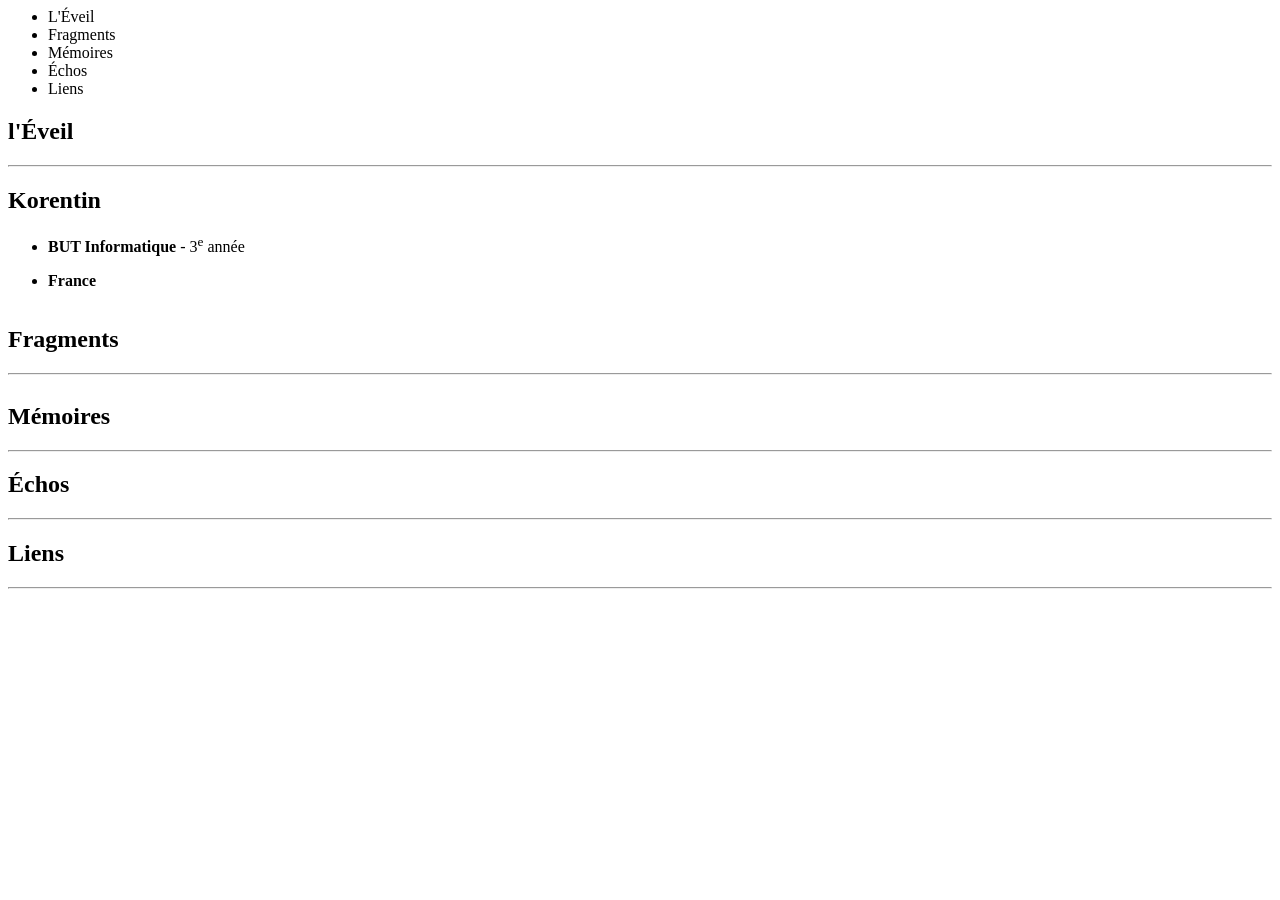
==== index.html @ caa86944 "Feat: Start of new version" ====
<html>
<head>
    
</head>
<body>
    <header>
        <nav>
            <ul>
                <li>L'Éveil</li>
                <li>Fragments</li>
                <li>Mémoires</li>
                <li>Échos</li>
                <li>Liens</li>
            </ul>
        </nav>
    </header>
    <main>
        <!-- 
        Fil rouge :
        - Un "fil" qui tisse l'histoire (déroulé du portfolio dans la trame du destin)
          Le fil est contrôlé par du code qui représente le Weaver, caché dans l'ombre à manipuler le destin
        - Thème/couleurs tirés du Weaver's Code
        - Apparition des images réelles/icônes -> fil qui tourne en rond comme un serpent qui se referme puis forme l'image petit à petit
        - le Fil est un nouveau visiteur, reveler au moment du lien, où le visiteur tisse un nouveau noeud dans la trame
        -->

        <!--
        Idées pour l'Éveil :
        - Le texte est écrit dans le même style que dans une fenêtre créée par le Sortilège du Cauchemar
        - Le texte est écrit au fur et à mesure, comme tissé dans la trame de la réalité
        - Mon visage en ASCII qui est écrit au fur et à mesure -> pouvoir sélectionner le Réel qui déchire la réalité comme une Porte des Rêves
        -->

        <section id="chapter1" class="chapter">
            <h1>
                l'Éveil
            </h1>
            <hr>
            <h2>
                Korentin
            </h2>
            <ul>
                <li><p><strong>BUT Informatique</strong> - 3<sup>e</sup> année</p></li>
                <li><p><strong>France</strong></p></li>
            </ul>
            <div class="picture">
                <!-- Image en ASCII -->
                <!-- image -->
                 <img src="" alt="">
            </div>
        </section>

        <!--
        Idées pour Fragments :
        - Dans un style de modules en plusieurs fragments qui se font recoudre ensemble par le fil rouge
        - Les modules contiennent des projets différents
        -->

        <section id="chapter2" class="chapter">
            <h1>
                Fragments
            </h1>
            <hr>
            <div class="fragment">
                <!-- Texte -->
                <!-- Image -->
                <img src="" alt="">
                <a href=""></a> <!-- Lien vers le github... -->
            </div>
            <!--...-->
        </section>

        <!--
        Idées pour les Mémoires/Arsenal :
        - Représente des skills
        - La reconstruction des fragments faite précédemment mène à ce que ce chapitre soit "complet", sur le même principe que Sunny devient complet après avoir rassemblé la lignée du Démon du Destin
          Dans ce chapitre, le fil relie donc les chapitres 1 et 3 en absorbant le chapitre 2, car les projets entraînent des skills
        - Chaque skill peut être agrandi pour savoir quel fragment lui est lié
        -->

        <section id="chapter3" class="chapter">
            <h1>
                Mémoires
            </h1>
            <hr>
            <div class="memoire">
                <h2><!-- Skill name --></h2>
                <p></p>
                <a href=""></a> <!-- Lien vers le fragment qui correspond/apparition du fragment -->
            </div>
        </section>

        <!--
        Idées pour Échos/Destin :
        - Ici ce sont les réalisations majeures comme l'obtention d'un diplôme, un projet réalisé, etc.
          C'est une timeline classique, mais où chaque point suit le fil qui tisse l'histoire, mon histoire
        - Sachant que je suis encore en vie le fil n'as pas encore connu de fin et comme le destin à était defait le fil pends dans le vide en attandant la suite de l'histoire
        -->

        <section id="chapter4" class="chapter">
            <h1>
                Échos
            </h1>
            <hr>
            <div class="echo">
                <h2><!-- titre du point --></h2>
                <p></p>
            </div>
        </section>

        <!--
        Idées pour Liens :
        - En tant qu'épilogue, cette partie doit révéler la réalité tout en servant son but premier : rediriger vers mes différentes pages
        - Ici le code est au premier plan et le fil au second plan
        - Les liens sont affichés en premier
        - Ensuite c'est une citation du Weaver nous appelant son épigone, car au final nous n'avons fait que suivre ses pas en suivant le portfolio (à revoir)
        - Le fil du visiteur se lie au fil de weaver (moi) coupé au precedant chapitire, ce qui fait que weaver ce rend compte d'un nouvelle présence/lien
        -->

        <section id="chapter5" class="chapter">
            <h1>
                Liens
            </h1>
            <hr>
            <!-- Table ? -->
        </section>
    </main>
    <footer>

    </footer>
</body>
</html>
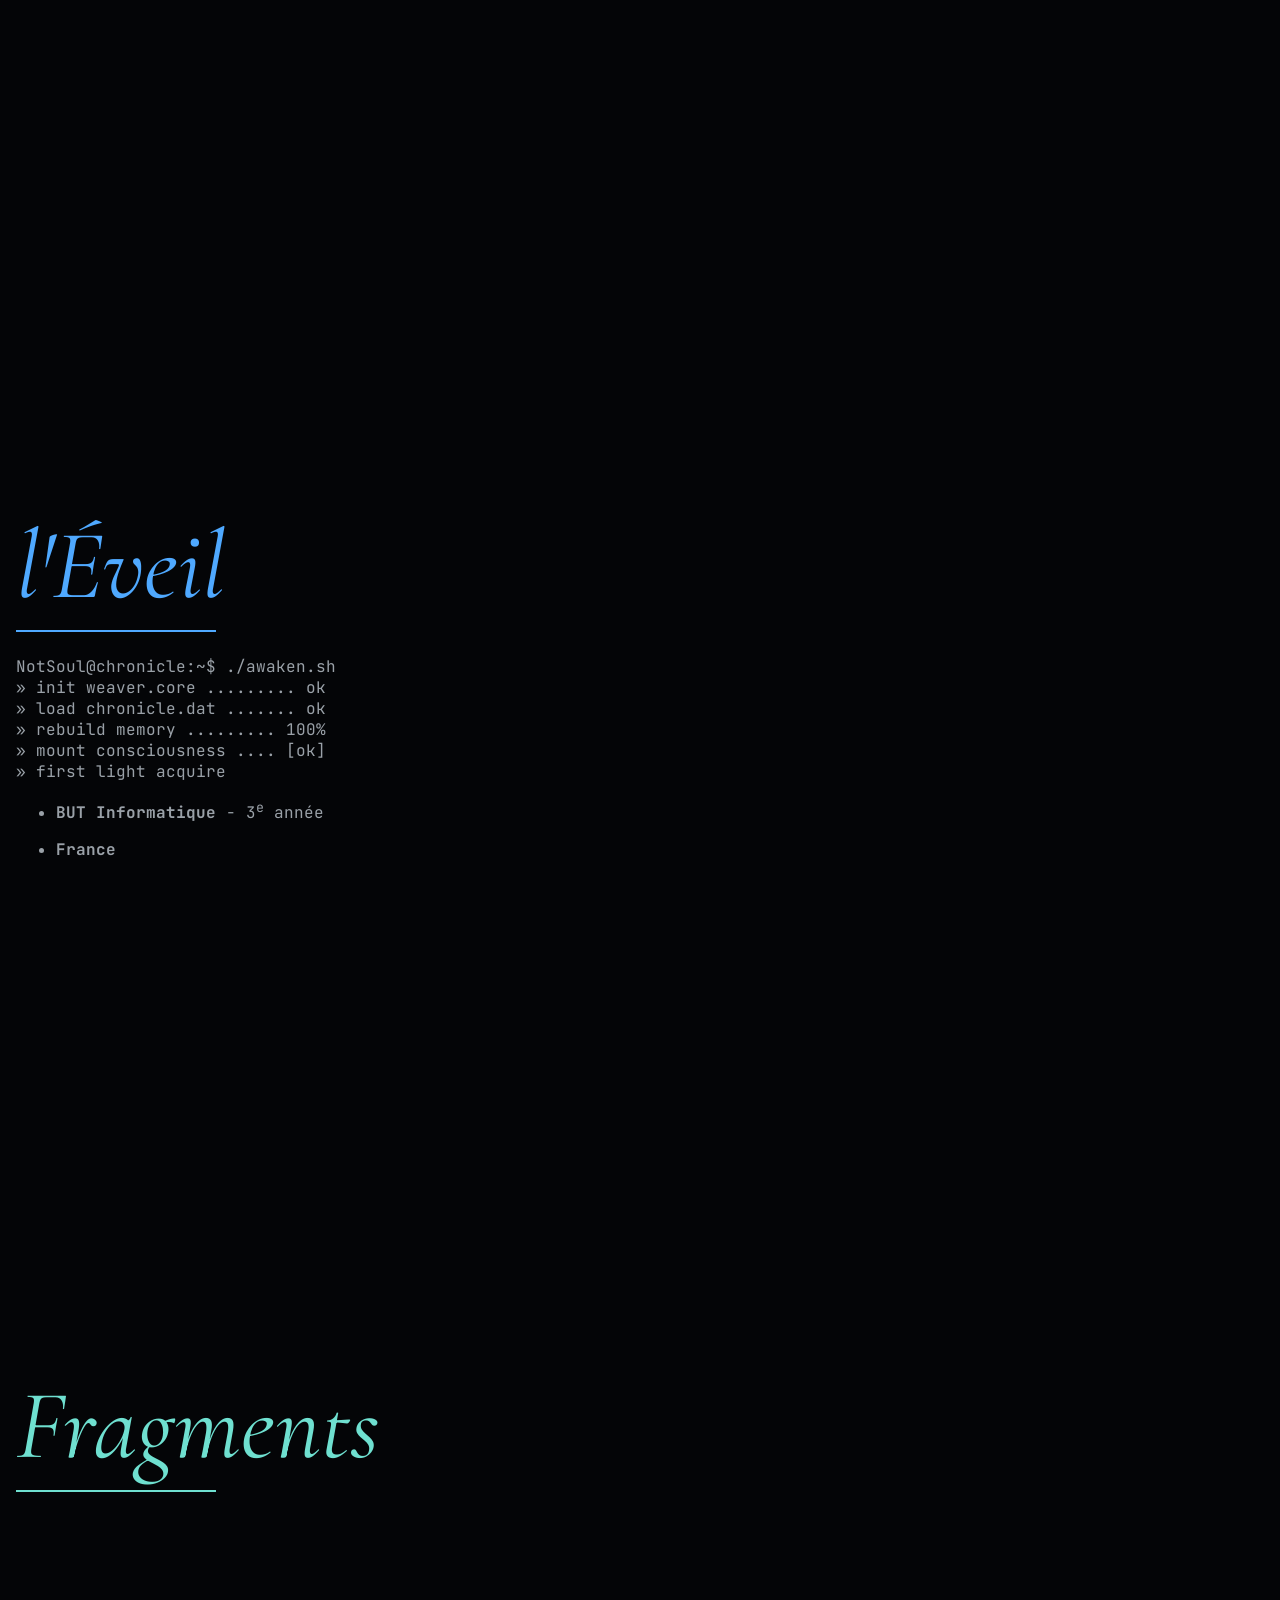
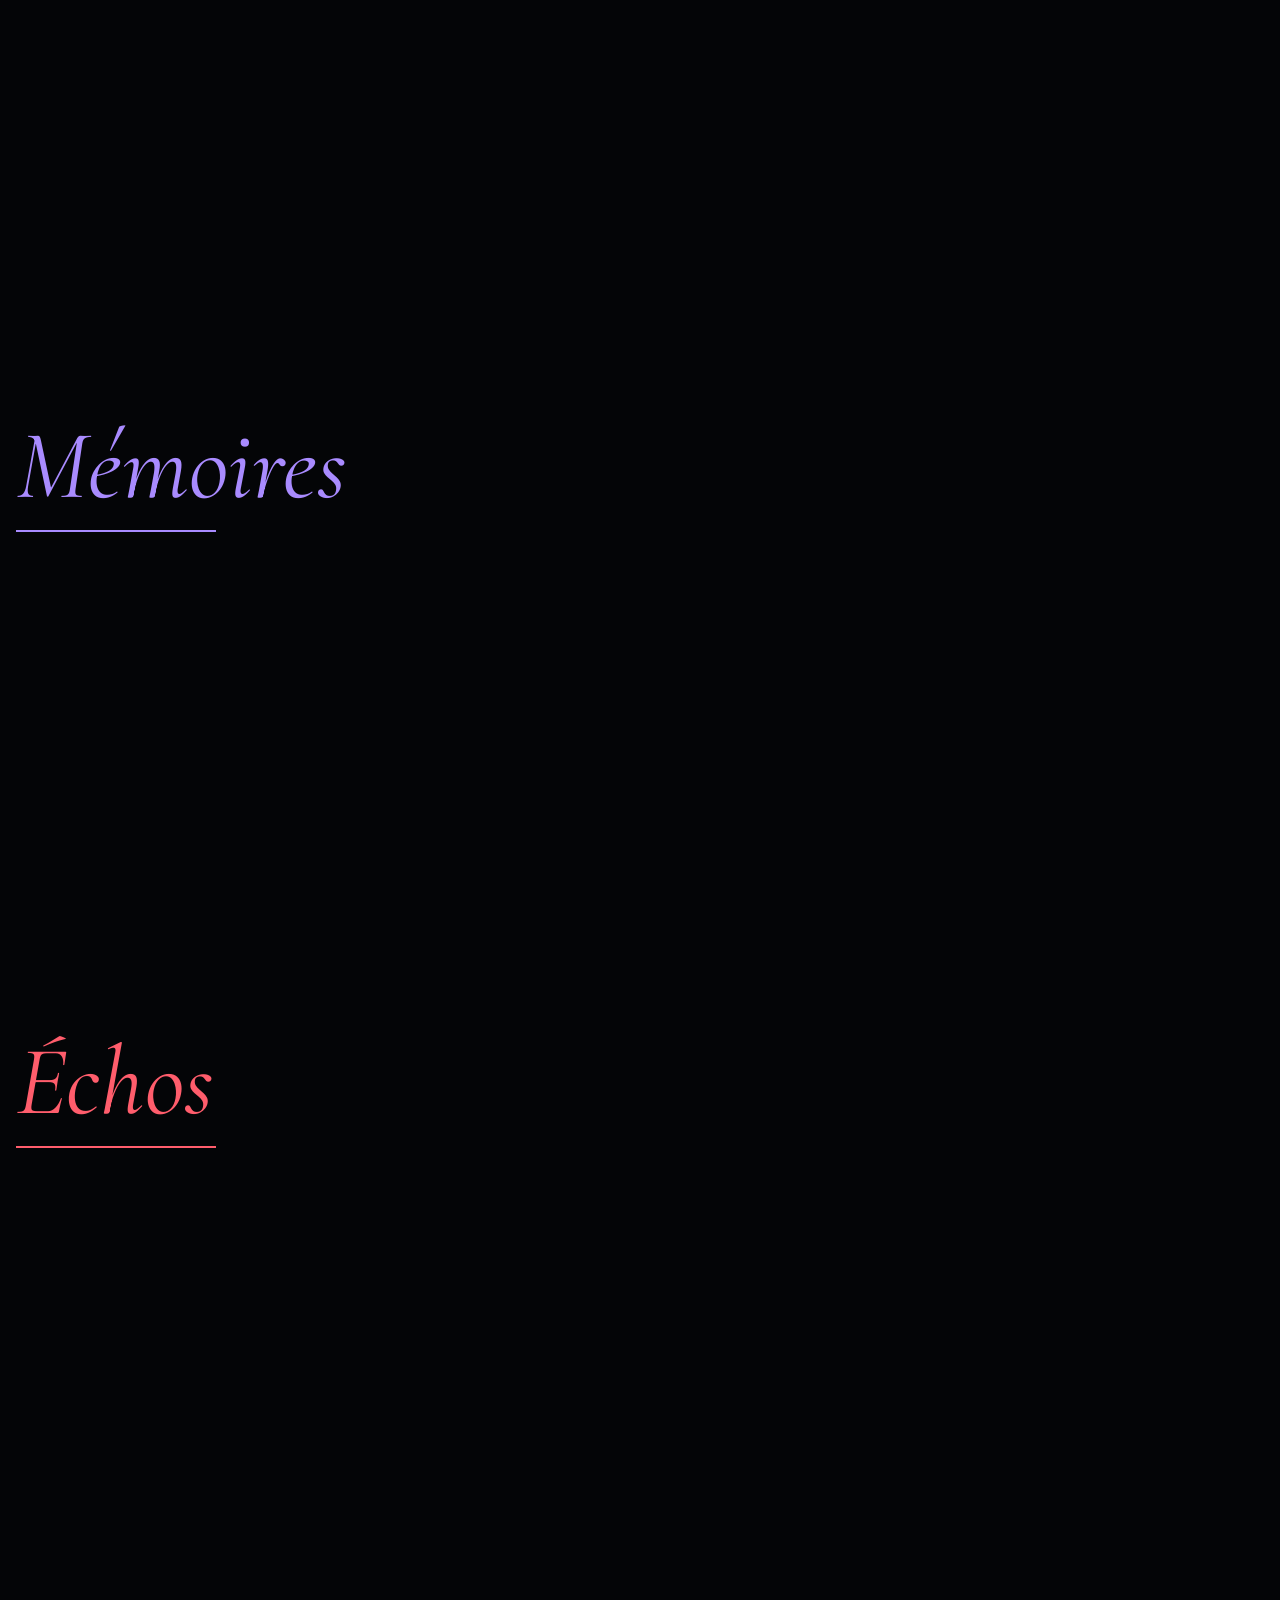
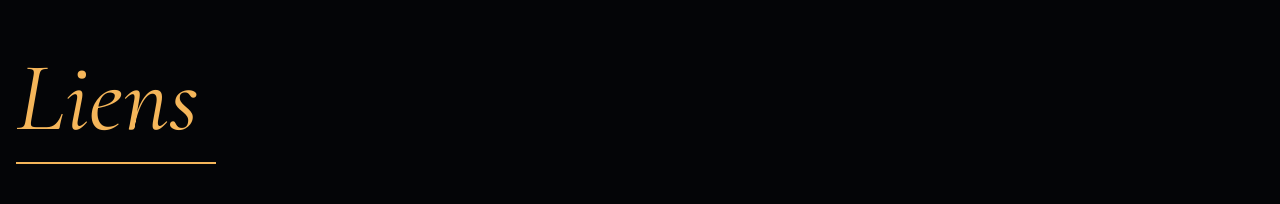
==== commit a70657c5: "Feat: H1 managé, manque glow" ====
--- a/index.html
+++ b/index.html
@@ -1,10 +1,13 @@
 <html>
 <head>
-    
+    <link rel="preconnect" href="https://fonts.googleapis.com">
+    <link rel="preconnect" href="https://fonts.gstatic.com" crossorigin>
+    <link href="https://fonts.googleapis.com/css2?family=Cormorant+Garamond:ital,wght@0,400;0,600;1,400&family=Cinzel:wght@400;600&family=JetBrains+Mono:wght@400;500&display=swap" rel="stylesheet">
+    <link rel="stylesheet" href="style.css">
 </head>
 <body>
     <header>
-        <nav>
+        <!--nav>
             <ul>
                 <li>L'Éveil</li>
                 <li>Fragments</li>
@@ -12,7 +15,7 @@
                 <li>Échos</li>
                 <li>Liens</li>
             </ul>
-        </nav>
+        </nav-->
     </header>
     <main>
         <!-- 
@@ -36,13 +39,20 @@
                 l'Éveil
             </h1>
             <hr>
-            <h2>
-                Korentin
-            </h2>
-            <ul>
-                <li><p><strong>BUT Informatique</strong> - 3<sup>e</sup> année</p></li>
-                <li><p><strong>France</strong></p></li>
-            </ul>
+            <p class="code"> <!-- Revoir avec le context globale -->
+                NotSoul@chronicle:~$ ./awaken.sh <br>
+                » init weaver.core ......... ok <br>
+                » load chronicle.dat ....... ok <br>
+                » rebuild memory ......... 100% <br>
+                » mount consciousness .... [ok] <br>
+                » first light acquire
+            </p>
+            <div>
+                <ul>
+                    <li><p><strong>BUT Informatique</strong> - 3<sup>e</sup> année</p></li>
+                    <li><p><strong>France</strong></p></li>
+                </ul>
+            </div>
             <div class="picture">
                 <!-- Image en ASCII -->
                 <!-- image -->
--- a/style.css
+++ b/style.css
@@ -0,0 +1,65 @@
+* {
+  box-sizing: border-box;
+}
+
+html {
+  scroll-behavior: smooth;
+}
+
+body {
+  margin: 0;
+  padding: 1em;
+  background: #040507;
+  color: #9aa1a8;
+  font-family: "JetBrains Mono", ui-monospace, monospace;
+  -webkit-font-smoothing: antialiased;
+}
+
+.chapter h1 {
+  font-size: 98px;
+  font-style: italic;
+  font-weight: normal;
+  font-family: "Cormorant Garamond", serif;
+  margin: 5em auto 0.05em auto;
+}
+.chapter h1 + hr {
+  max-width: 200px;
+  margin: 0 auto 1.5em 0;
+  border: none;
+  border-top: 2px solid rgba(120, 150, 190, 0.16);
+}
+
+#chapter1 h1 {
+  color: #4fa9ff;
+}
+#chapter1 hr {
+  border-color: #4fa9ff;
+}
+
+#chapter2 h1 {
+  color: #6fe0d0;
+}
+#chapter2 hr {
+  border-color: #6fe0d0;
+}
+
+#chapter3 h1 {
+  color: #a98bff;
+}
+#chapter3 hr {
+  border-color: #a98bff;
+}
+
+#chapter4 h1 {
+  color: #ff5d6c;
+}
+#chapter4 hr {
+  border-color: #ff5d6c;
+}
+
+#chapter5 h1 {
+  color: #f5b65a;
+}
+#chapter5 hr {
+  border-color: #f5b65a;
+}/*# sourceMappingURL=style.css.map */
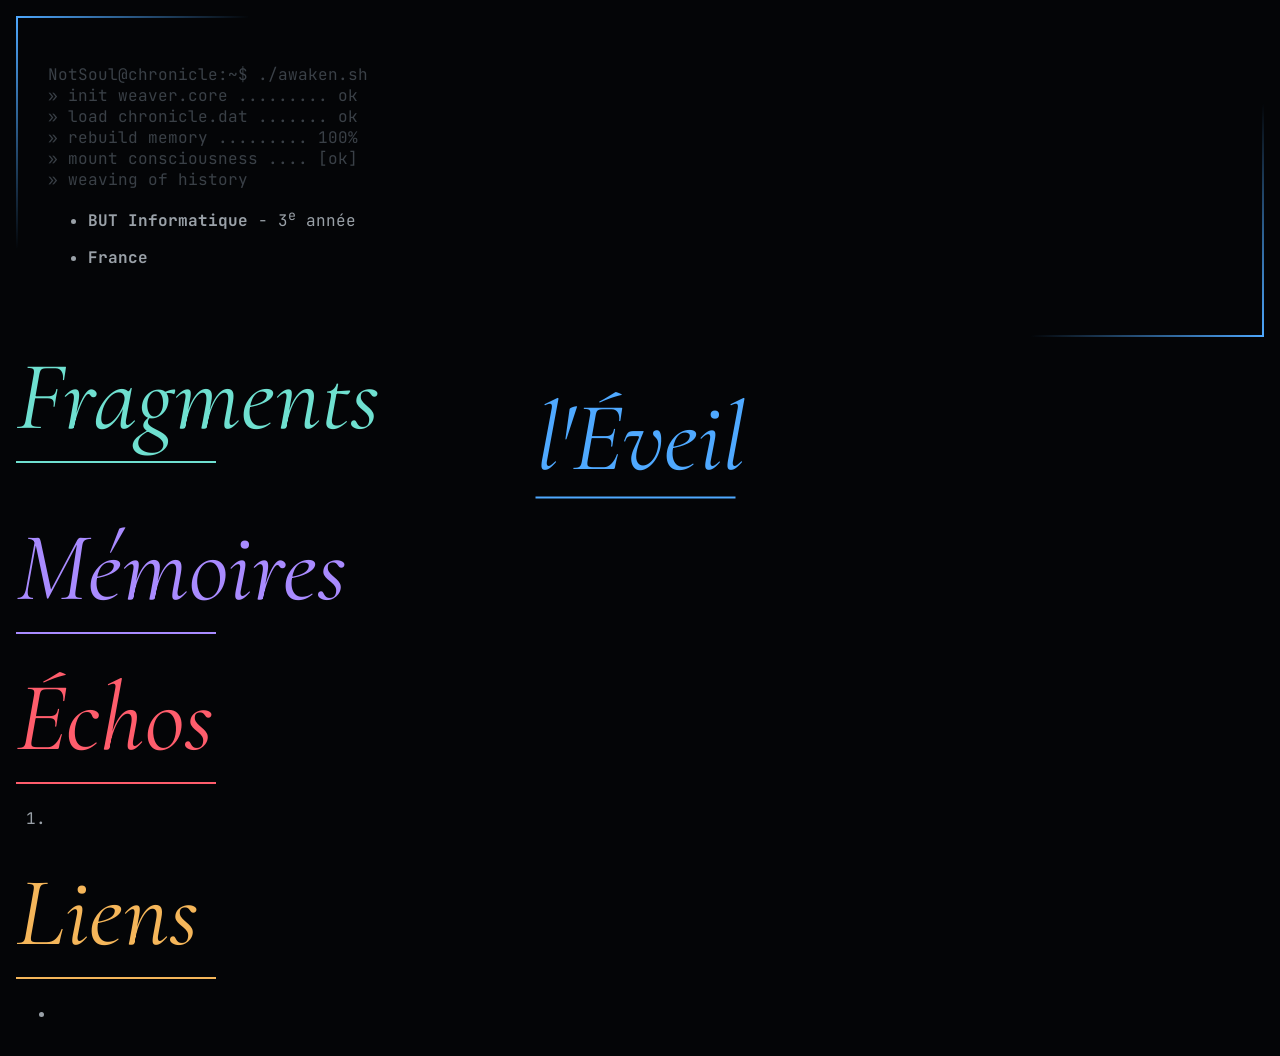
==== commit b6dea22c: "feat: ajout du dossier inspiration" ====
--- a/index.html
+++ b/index.html
@@ -1,5 +1,10 @@
-<html>
+<!DOCTYPE html>
+<html lang="fr">
 <head>
+    <meta charset="UTF-8">
+    <meta name="viewport" content="width=device-width, initial-scale=1.0">
+    <title>NotSoul — Portfolio</title>
+
     <link rel="preconnect" href="https://fonts.googleapis.com">
     <link rel="preconnect" href="https://fonts.gstatic.com" crossorigin>
     <link href="https://fonts.googleapis.com/css2?family=Cormorant+Garamond:ital,wght@0,400;0,600;1,400&family=Cinzel:wght@400;600&family=JetBrains+Mono:wght@400;500&display=swap" rel="stylesheet">
@@ -35,28 +40,32 @@
         -->
 
         <section id="chapter1" class="chapter">
-            <h1>
-                l'Éveil
-            </h1>
-            <hr>
-            <p class="code"> <!-- Revoir avec le context globale -->
-                NotSoul@chronicle:~$ ./awaken.sh <br>
-                » init weaver.core ......... ok <br>
-                » load chronicle.dat ....... ok <br>
-                » rebuild memory ......... 100% <br>
-                » mount consciousness .... [ok] <br>
-                » first light acquire
-            </p>
-            <div>
-                <ul>
-                    <li><p><strong>BUT Informatique</strong> - 3<sup>e</sup> année</p></li>
-                    <li><p><strong>France</strong></p></li>
-                </ul>
+            <div id="awaken-title">
+                <h1>
+                    l'Éveil
+                </h1>
+                <hr>
             </div>
-            <div class="picture">
-                <!-- Image en ASCII -->
-                <!-- image -->
-                 <img src="" alt="">
+            <div class="card">
+                <p class="code bg"> <!-- Revoir avec le context globale -->
+                    NotSoul@chronicle:~$ ./awaken.sh <br>
+                    » init weaver.core ......... ok <br>
+                    » load chronicle.dat ....... ok <br>
+                    » rebuild memory ......... 100% <br>
+                    » mount consciousness .... [ok] <br>
+                    » weaving of history
+                </p>
+                <div>
+                    <ul> <!-- Cette parti pourrait etre abandonner car serait le remplassant du code -->
+                        <li><p><strong>BUT Informatique</strong> - 3<sup>e</sup> année</p></li>
+                        <li><p><strong>France</strong></p></li>
+                    </ul>
+                </div>
+                <div class="picture">
+                    <!-- Image en ASCII -->
+                    <!-- image -->
+                    <img src="" alt="">
+                </div>
             </div>
         </section>
 
@@ -112,10 +121,13 @@
                 Échos
             </h1>
             <hr>
-            <div class="echo">
-                <h2><!-- titre du point --></h2>
-                <p></p>
-            </div>
+            <ol class="echo">
+                <li>
+                    <h2><!-- titre du point --></h2>
+                    <p></p>
+                    <time datetime=""></time> <!-- A remplire -->
+                </li>
+            </ol>
         </section>
 
         <!--
@@ -132,7 +144,10 @@
                 Liens
             </h1>
             <hr>
-            <!-- Table ? -->
+            <ul>
+                <li><a href=""></a></li>
+                <!-- ... -->
+            </ul>
         </section>
     </main>
     <footer>
--- a/style.css
+++ b/style.css
@@ -20,7 +20,7 @@
   font-style: italic;
   font-weight: normal;
   font-family: "Cormorant Garamond", serif;
-  margin: 5em auto 0.05em auto;
+  margin: auto auto 0.05em auto;
 }
 .chapter h1 + hr {
   max-width: 200px;
@@ -29,11 +29,38 @@
   border-top: 2px solid rgba(120, 150, 190, 0.16);
 }
 
+.card {
+  position: relative;
+  padding: 2rem;
+  --c: #fff;
+  --w: 2px;
+}
+
+.card::before {
+  content: "";
+  position: absolute;
+  inset: 0;
+  padding: var(--w);
+  border-radius: inherit;
+  pointer-events: none;
+  background: linear-gradient(135deg, var(--c), transparent 15%), linear-gradient(315deg, var(--c), transparent 15%);
+  -webkit-mask: linear-gradient(#000 0 0) content-box, linear-gradient(#000 0 0);
+  -webkit-mask-composite: xor;
+  mask-composite: exclude;
+}
+
+.code.bg {
+  color: #3a4047;
+}
+
 #chapter1 h1 {
   color: #4fa9ff;
 }
 #chapter1 hr {
   border-color: #4fa9ff;
+}
+#chapter1 .card {
+  --c: #4fa9ff;
 }
 
 #chapter2 h1 {
@@ -42,12 +69,18 @@
 #chapter2 hr {
   border-color: #6fe0d0;
 }
+#chapter2 .card {
+  --c: #6fe0d0;
+}
 
 #chapter3 h1 {
   color: #a98bff;
 }
 #chapter3 hr {
   border-color: #a98bff;
+}
+#chapter3 .card {
+  --c: #a98bff;
 }
 
 #chapter4 h1 {
@@ -56,10 +89,29 @@
 #chapter4 hr {
   border-color: #ff5d6c;
 }
+#chapter4 .card {
+  --c: #ff5d6c;
+}
 
 #chapter5 h1 {
   color: #f5b65a;
 }
 #chapter5 hr {
   border-color: #f5b65a;
+}
+#chapter5 .card {
+  --c: #f5b65a;
+}
+
+#awaken-title {
+  top: 50%;
+  left: 50%;
+  transform: translate(-50%, -50%);
+  position: absolute;
+  justify-items: center;
+  align-items: center;
+}
+#awaken-title h1 {
+  margin: 0;
+  white-space: nowrap;
 }/*# sourceMappingURL=style.css.map */
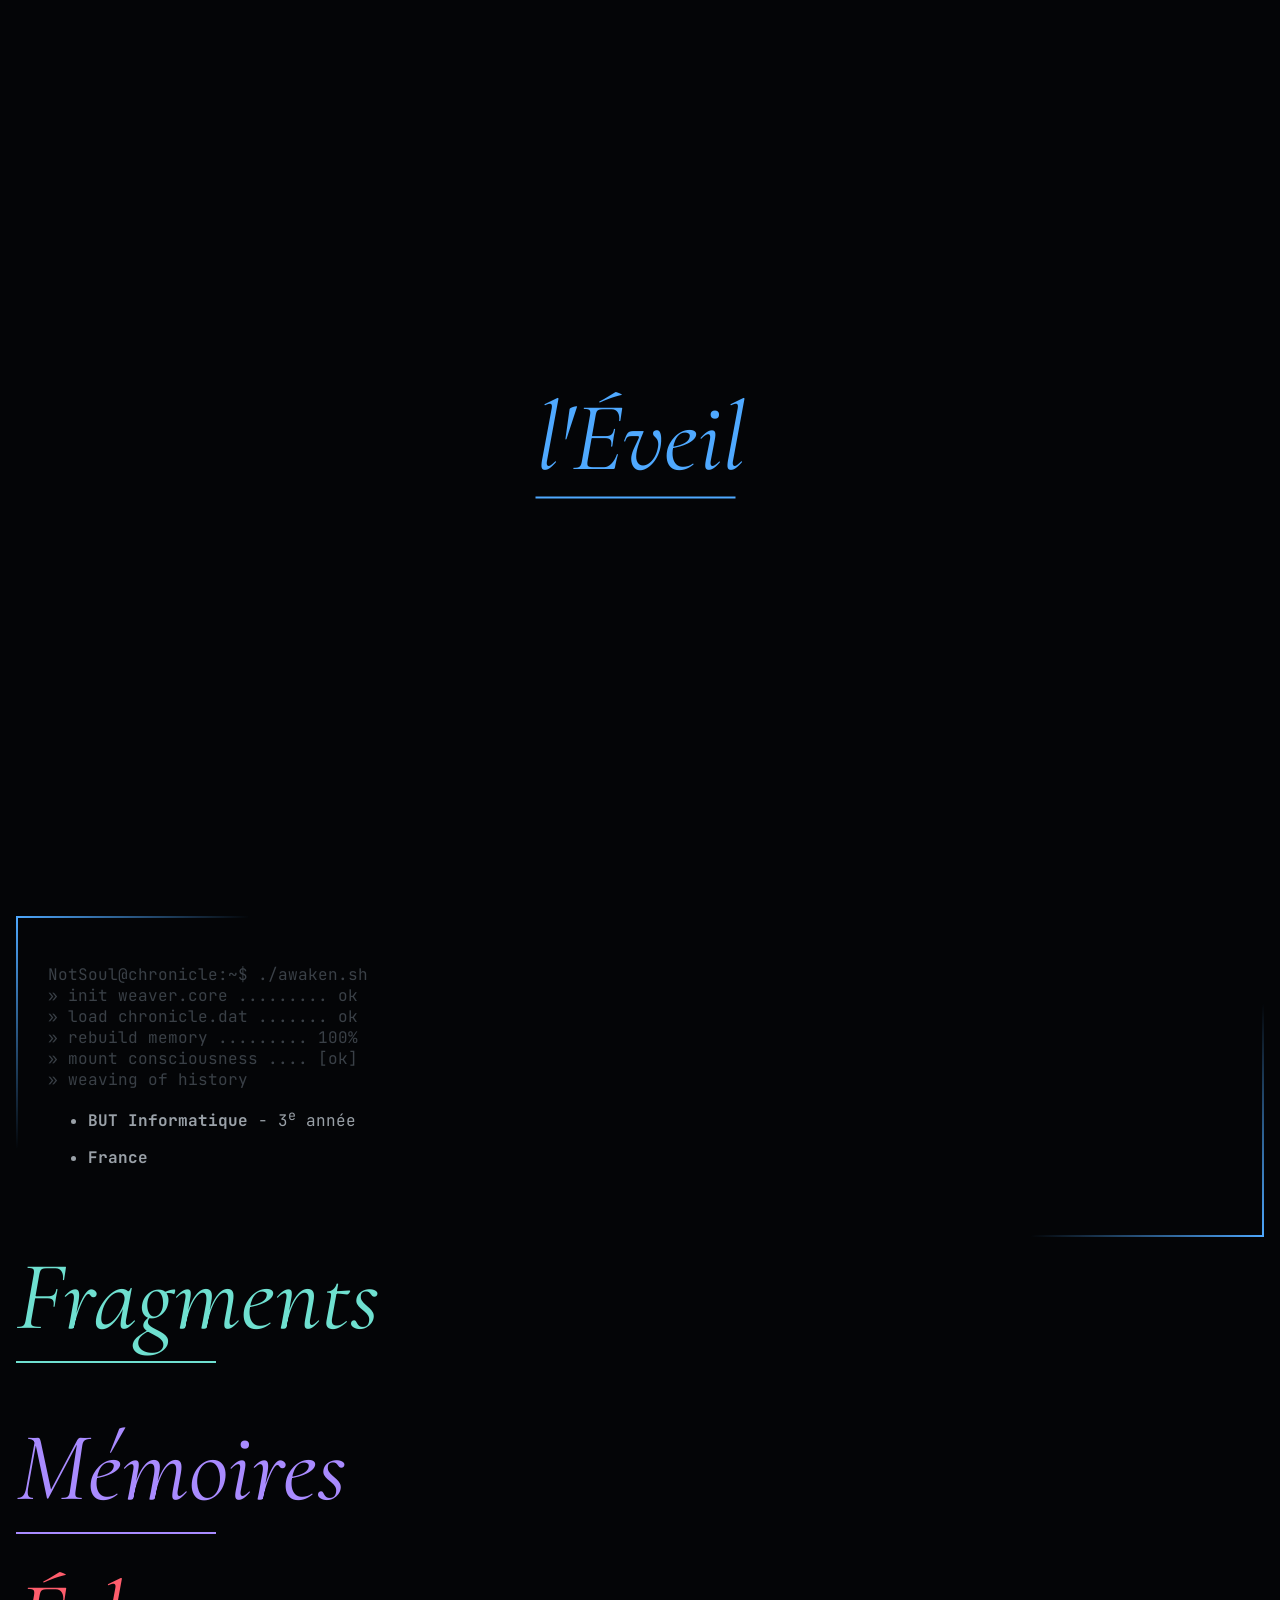
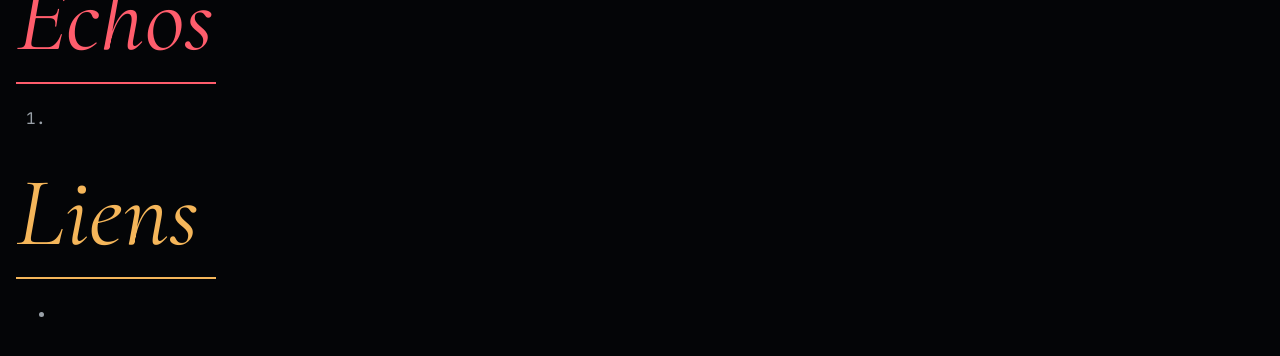
==== commit f5f9a23f: "feat: add full-screen space class for layout adjustment" ====
--- a/index.html
+++ b/index.html
@@ -39,6 +39,8 @@
         - Mon visage en ASCII qui est écrit au fur et à mesure -> pouvoir sélectionner le Réel qui déchire la réalité comme une Porte des Rêves
         -->
 
+        <div class="full-screen-space"></div>
+
         <section id="chapter1" class="chapter">
             <div id="awaken-title">
                 <h1>
@@ -74,7 +76,7 @@
         - Dans un style de modules en plusieurs fragments qui se font recoudre ensemble par le fil rouge
         - Les modules contiennent des projets différents
         -->
-
+  
         <section id="chapter2" class="chapter">
             <h1>
                 Fragments
--- a/style.css
+++ b/style.css
@@ -13,6 +13,10 @@
   color: #9aa1a8;
   font-family: "JetBrains Mono", ui-monospace, monospace;
   -webkit-font-smoothing: antialiased;
+}
+
+.full-screen-space {
+  margin: 100vh 0;
 }
 
 .chapter h1 {
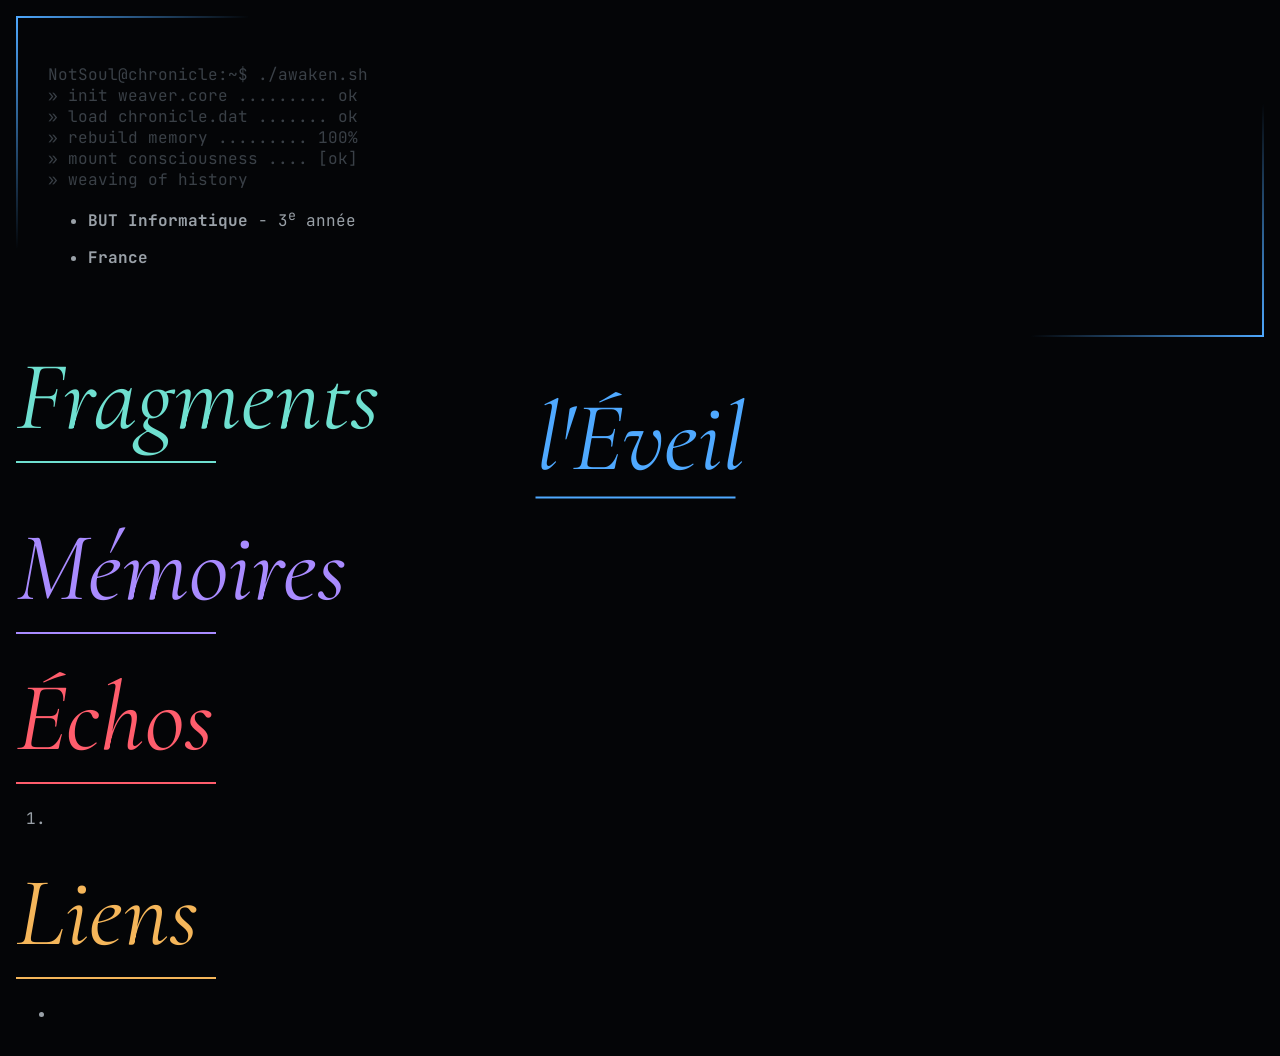
==== commit 27a0fb72: "feat: add free-screen class and update styles; create Oryzo inspiration notes" ====
--- a/index.html
+++ b/index.html
@@ -32,14 +32,14 @@
         - le Fil est un nouveau visiteur, reveler au moment du lien, où le visiteur tisse un nouveau noeud dans la trame
         -->
 
+        <div class="free-screen"></div>
+
         <!--
         Idées pour l'Éveil :
         - Le texte est écrit dans le même style que dans une fenêtre créée par le Sortilège du Cauchemar
         - Le texte est écrit au fur et à mesure, comme tissé dans la trame de la réalité
         - Mon visage en ASCII qui est écrit au fur et à mesure -> pouvoir sélectionner le Réel qui déchire la réalité comme une Porte des Rêves
         -->
-
-        <div class="full-screen-space"></div>
 
         <section id="chapter1" class="chapter">
             <div id="awaken-title">
@@ -76,7 +76,7 @@
         - Dans un style de modules en plusieurs fragments qui se font recoudre ensemble par le fil rouge
         - Les modules contiennent des projets différents
         -->
-  
+
         <section id="chapter2" class="chapter">
             <h1>
                 Fragments
--- a/style.css
+++ b/style.css
@@ -15,8 +15,8 @@
   -webkit-font-smoothing: antialiased;
 }
 
-.full-screen-space {
-  margin: 100vh 0;
+.free-screen {
+  margin: 100wh 0;
 }
 
 .chapter h1 {
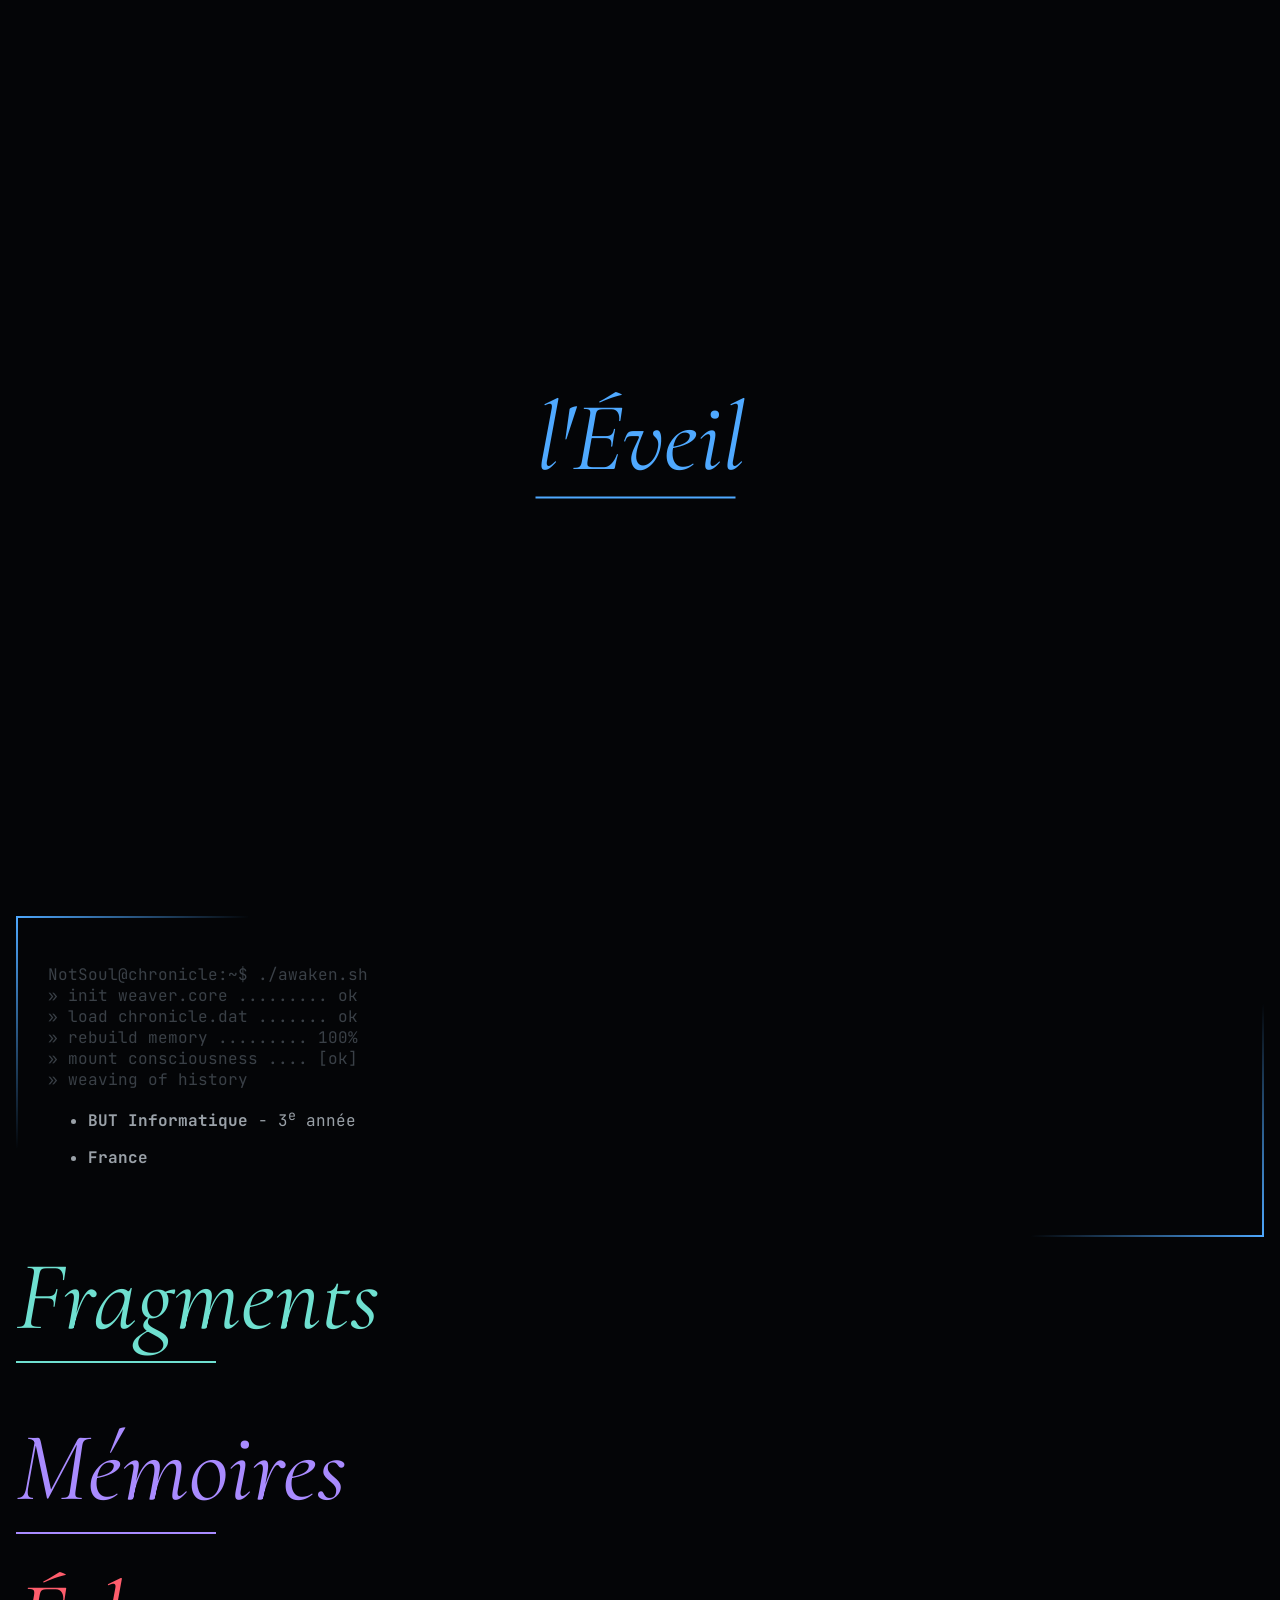
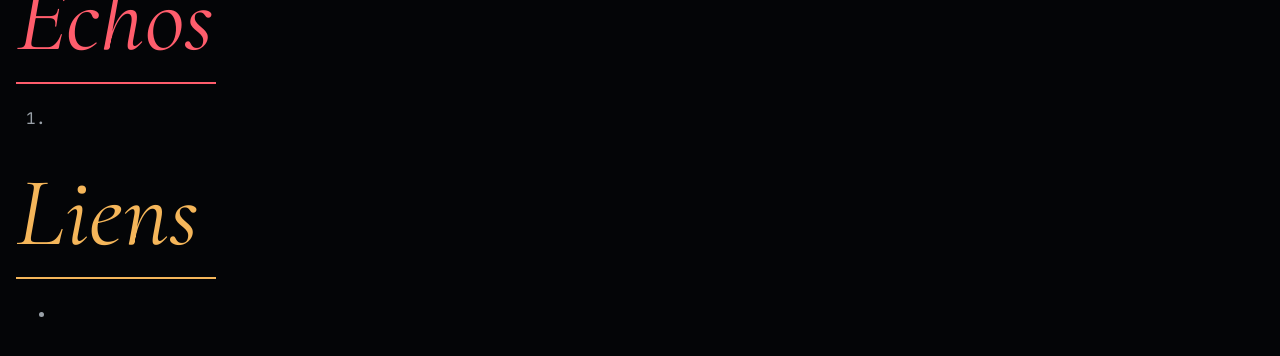
==== commit 74a60d68: "Merge branch 'main' of github.com:N0TS0UL/Portfolio" ====
--- a/index.html
+++ b/index.html
@@ -76,7 +76,7 @@
         - Dans un style de modules en plusieurs fragments qui se font recoudre ensemble par le fil rouge
         - Les modules contiennent des projets différents
         -->
-
+  
         <section id="chapter2" class="chapter">
             <h1>
                 Fragments
--- a/style.css
+++ b/style.css
@@ -16,7 +16,7 @@
 }
 
 .free-screen {
-  margin: 100wh 0;
+  margin: 100vh 0;
 }
 
 .chapter h1 {
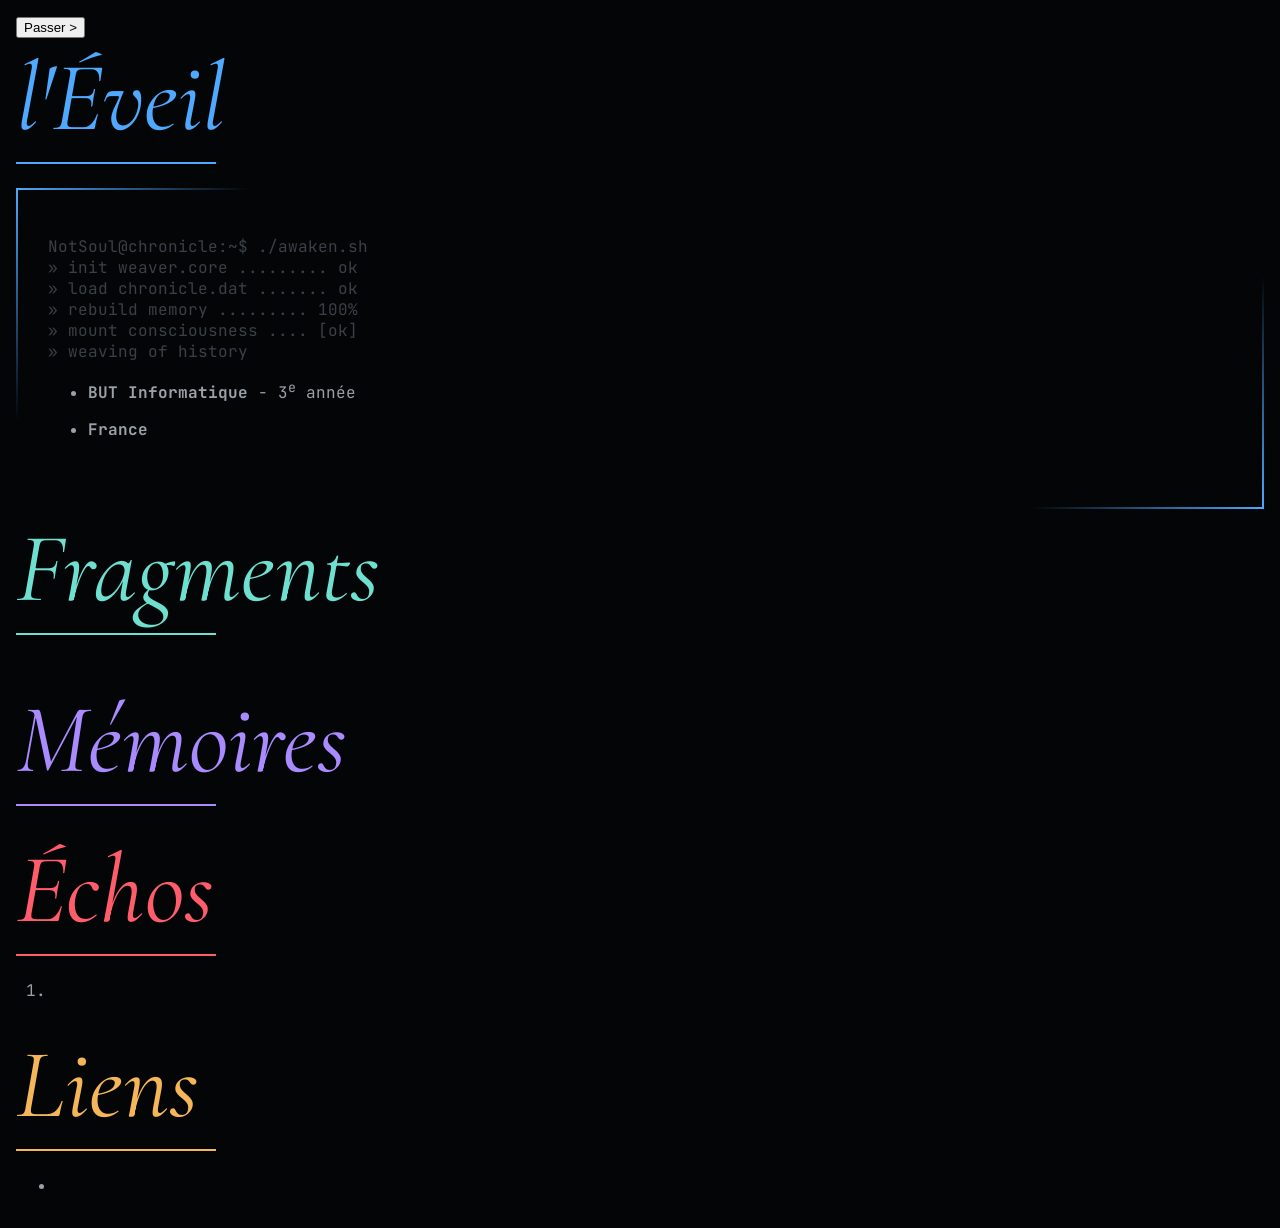
==== commit 4b95e860: "feat: test shard style" ====
--- a/index.html
+++ b/index.html
@@ -32,8 +32,6 @@
         - le Fil est un nouveau visiteur, reveler au moment du lien, où le visiteur tisse un nouveau noeud dans la trame
         -->
 
-        <div class="free-screen"></div>
-
         <!--
         Idées pour l'Éveil :
         - Le texte est écrit dans le même style que dans une fenêtre créée par le Sortilège du Cauchemar
@@ -42,7 +40,8 @@
         -->
 
         <section id="chapter1" class="chapter">
-            <div id="awaken-title">
+            <button type="button">Passer ></button>
+            <div id="awaken-intro">
                 <h1>
                     l'Éveil
                 </h1>
